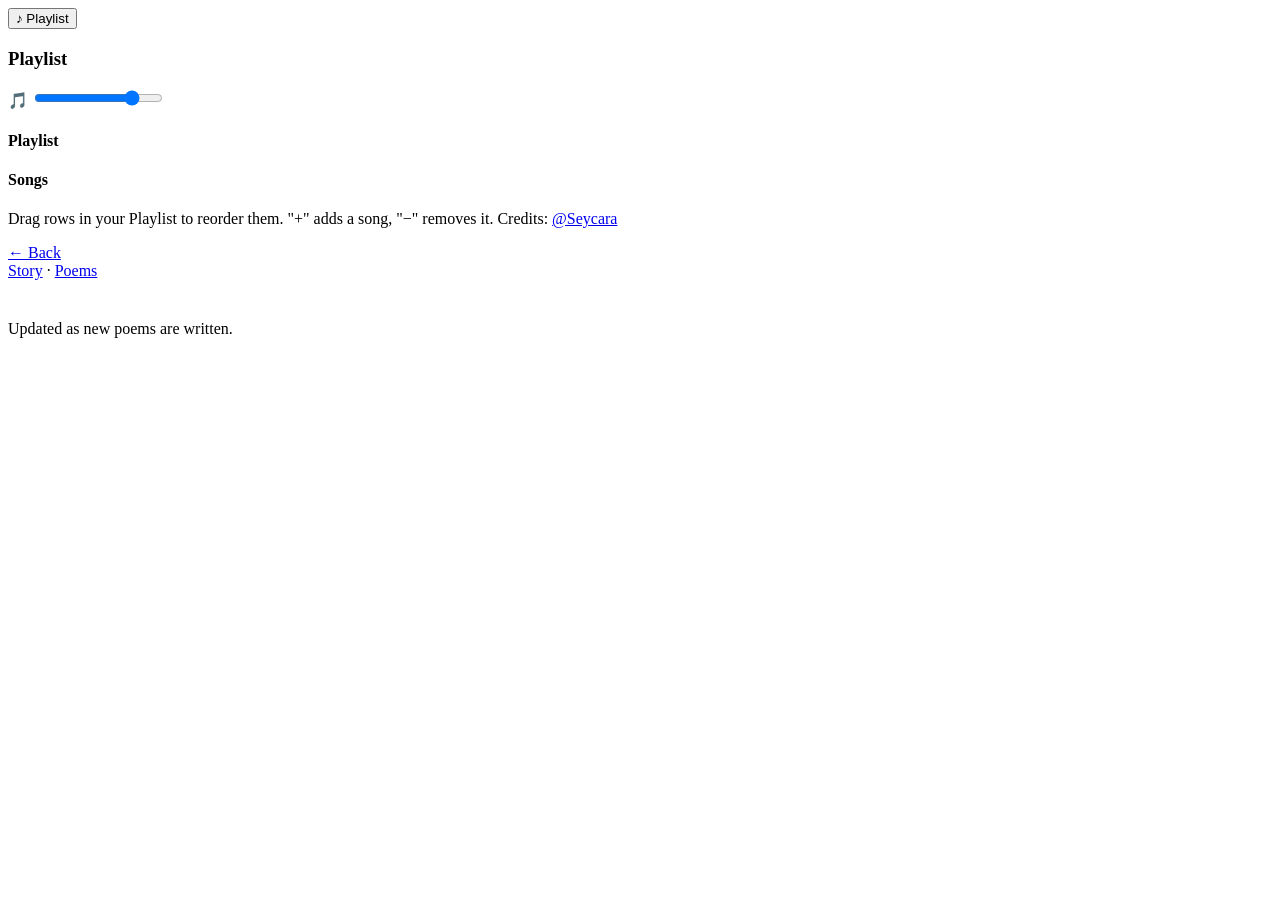
==== poem.html @ 604341bd "Add files via upload" ====
<!DOCTYPE html>
<html lang="en">
<head>
<meta charset="UTF-8">
<meta name="viewport" content="width=device-width, initial-scale=1.0">
<title>Poems</title>
<meta name="theme-color" content="#0b0b0a">

<link rel="icon" type="image/png" href="images/favicon.png">
<link rel="preconnect" href="https://fonts.googleapis.com">
<link rel="preconnect" href="https://fonts.gstatic.com" crossorigin>
<link href="https://fonts.googleapis.com/css2?family=Cormorant+Garamond:ital,wght@0,400;0,600;1,400&family=EB+Garamond:ital,wght@0,400;0,500;1,400&display=swap" rel="stylesheet">

<link rel="stylesheet" href="styles/main.css">
<link rel="stylesheet" href="styles/detail-page.css">
<link rel="stylesheet" href="styles/playlist.css">
</head>
<body>

<button class="playlist-tab" id="playlist-tab">♪ Playlist</button>

<div class="playlist-panel" id="playlist-panel">
  <h3>Playlist</h3>

  <div class="volume-control">
    <span>🎵</span>
    <input type="range" id="volume-slider" min="0" max="1" step="0.01" value="0.8">
  </div>

  <div class="playlist-columns">
    <div class="playlist-column-wrap">
      <h4>Playlist</h4>
      <div class="track-list" id="playlist-column"></div>
    </div>
    <div class="divider"></div>
    <div class="playlist-column-wrap">
      <h4>Songs</h4>
      <div class="track-list" id="songs-column"></div>
    </div>
  </div>

  <p class="playlist-note">Drag rows in your Playlist to reorder them. "+" adds a song, "−" removes it.
Credits: <a href="https://www.youtube.com/@Seycara" target="_blank" rel="noopener">@Seycara</a></p>
</div>

<div class="detail-nav">
  <a href="index.html" class="detail-back">&larr; Back</a>
  <div class="category-switch">
    <a href="index.html#story">Story</a>
    <span>·</span>
    <a href="index.html#poems" class="current">Poems</a>
  </div>
</div>

<main class="detail-main">
  <img id="detail-cover" src="" alt="">
  <span id="detail-category" class="detail-category"></span>
  <h1 id="detail-title" class="detail-title"></h1>
  <span id="detail-date" class="detail-date"></span>
  <p id="detail-body" class="detail-body"></p>
</main>

<footer>
  Updated as new poems are written.
</footer>

<!-- content — needs the poems list to look this one up -->
<script src="scripts/content/poems.js"></script>

<!-- player — same engine as every other page -->
<script src="scripts/player/songs-library.js"></script>
<script src="scripts/player/playlist-store.js"></script>
<script src="scripts/player/player-core.js"></script>
<script src="scripts/player/player-ui.js"></script>

<!-- this page's own rendering -->
<script src="scripts/pages/detail.js"></script>
<script>
  renderDetailPage(poems, "Poem");
</script>

</body>
</html>
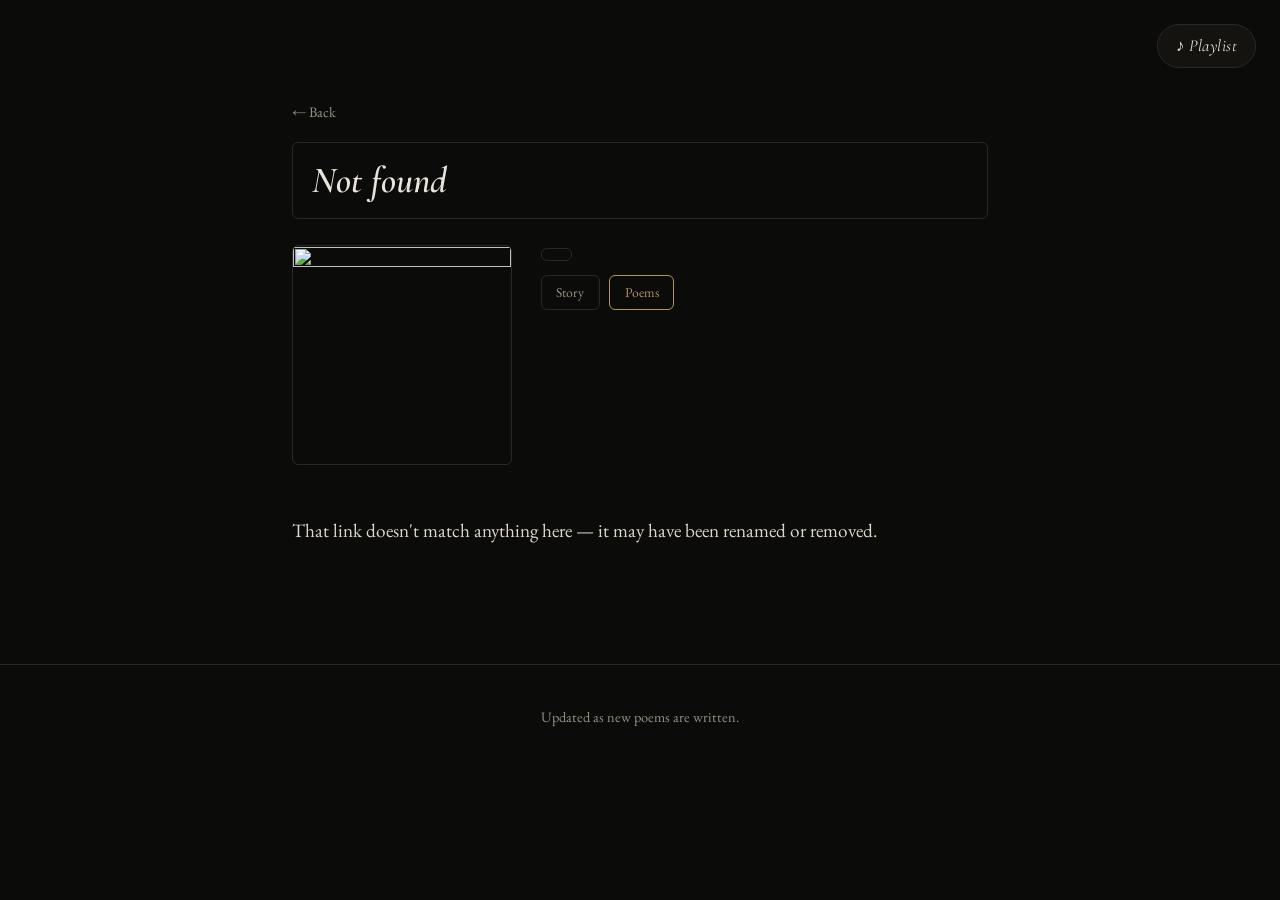
==== commit 2075b544: "prototype" ====
--- a/poem.html
+++ b/poem.html
@@ -39,24 +39,29 @@
     </div>
   </div>
 
-  <p class="playlist-note">Drag rows in your Playlist to reorder them. "+" adds a song, "−" removes it.
+  <p class="playlist-note">"+" adds a song to your Playlist, "−" removes it, drag to reorder.
 Credits: <a href="https://www.youtube.com/@Seycara" target="_blank" rel="noopener">@Seycara</a></p>
 </div>
 
-<div class="detail-nav">
+<main class="detail-main">
   <a href="index.html" class="detail-back">&larr; Back</a>
-  <div class="category-switch">
-    <a href="index.html#story">Story</a>
-    <span>·</span>
-    <a href="index.html#poems" class="current">Poems</a>
+
+  <div class="detail-title-box">
+    <h1 id="detail-title" class="detail-title"></h1>
   </div>
-</div>
 
-<main class="detail-main">
-  <img id="detail-cover" src="" alt="">
-  <span id="detail-category" class="detail-category"></span>
-  <h1 id="detail-title" class="detail-title"></h1>
-  <span id="detail-date" class="detail-date"></span>
+  <div class="detail-header">
+    <img id="detail-cover" class="detail-cover" src="" alt="">
+    <div class="detail-info">
+      <span id="detail-category" class="detail-category-badge"></span>
+      <div class="category-switch">
+        <a href="index.html#story" class="category-switch-link">Story</a>
+        <a href="index.html#poems" class="category-switch-link current">Poems</a>
+      </div>
+      <span id="detail-date" class="detail-date"></span>
+    </div>
+  </div>
+
   <p id="detail-body" class="detail-body"></p>
 </main>
 
@@ -64,16 +69,13 @@
   Updated as new poems are written.
 </footer>
 
-<!-- content — needs the poems list to look this one up -->
 <script src="scripts/content/poems.js"></script>
 
-<!-- player — same engine as every other page -->
 <script src="scripts/player/songs-library.js"></script>
 <script src="scripts/player/playlist-store.js"></script>
 <script src="scripts/player/player-core.js"></script>
 <script src="scripts/player/player-ui.js"></script>
 
-<!-- this page's own rendering -->
 <script src="scripts/pages/detail.js"></script>
 <script>
   renderDetailPage(poems, "Poem");
--- a/styles/main.css
+++ b/styles/main.css
@@ -0,0 +1,107 @@
+/* shared on every page — you don't need to edit this file */
+
+:root{
+  --bg: #0b0b0a;
+  --ink: #e9e4d9;
+  --ink-dim: #97917f;
+  --hair: #2a2822;
+  --brass: #b3925c;
+}
+
+*{ box-sizing: border-box; }
+
+html, body{
+  margin: 0;
+  padding: 0;
+  background: var(--bg);
+  color: var(--ink);
+}
+
+body{
+  font-family: "EB Garamond", Georgia, serif;
+  font-size: 19px;
+  line-height: 1.6;
+}
+
+a{ color: inherit; text-decoration: none; }
+
+::selection{
+  background: var(--brass);
+  color: #0b0b0a;
+}
+
+/* header — site title up top */
+
+header{
+  padding: 4.5rem 2rem 3rem;
+  text-align: center;
+  border-bottom: 1px solid var(--hair);
+}
+
+header h1{
+  font-family: "Cormorant Garamond", serif;
+  font-weight: 600;
+  font-style: italic;
+  font-size: clamp(2.6rem, 6vw, 4.2rem);
+  margin: 0 0 0.4rem;
+  letter-spacing: 0.01em;
+}
+
+header p{
+  margin: 0;
+  color: var(--ink-dim);
+  font-size: 1.05rem;
+  letter-spacing: 0.02em;
+}
+
+/* section heading style, reused everywhere */
+
+h2{
+  font-family: "Cormorant Garamond", serif;
+  font-weight: 600;
+  font-style: italic;
+  font-size: 1.9rem;
+  margin: 0 0 1.8rem;
+  color: var(--ink);
+}
+
+/* small circular icon next to a section heading — used on the
+   home page next to "Story" and "Poems" */
+
+.section-heading{
+  display: flex;
+  align-items: center;
+  gap: 0.8rem;
+  margin-bottom: 1.8rem;
+}
+
+.section-heading h2{
+  margin-bottom: 0;
+}
+
+.section-icon{
+  width: 2.4rem;
+  height: 2.4rem;
+  border-radius: 50%;
+  object-fit: cover;
+  border: 1px solid var(--hair);
+}
+
+.empty-note{
+  color: var(--ink-dim);
+  font-style: italic;
+}
+
+footer{
+  text-align: center;
+  padding: 2.5rem 1rem 3rem;
+  color: var(--ink-dim);
+  font-size: 0.9rem;
+  border-top: 1px solid var(--hair);
+}
+
+@media (prefers-reduced-motion: reduce){
+  *{
+    transition: none !important;
+  }
+}
--- a/styles/detail-page.css
+++ b/styles/detail-page.css
@@ -0,0 +1,120 @@
+/* the standalone poem/story page */
+
+.detail-main{
+  max-width: 760px;
+  margin: 0 auto;
+  padding: 6rem 2rem 6rem;
+}
+
+.detail-back{
+  display: inline-block;
+  color: var(--ink-dim);
+  font-size: 0.9rem;
+  margin-bottom: 1.2rem;
+  transition: color 0.2s ease;
+}
+
+.detail-back:hover{
+  color: var(--brass);
+}
+
+/* title box */
+
+.detail-title-box{
+  border: 1px solid var(--hair);
+  border-radius: 6px;
+  padding: 0.9rem 1.2rem;
+  margin-bottom: 1.6rem;
+}
+
+.detail-title{
+  font-family: "Cormorant Garamond", serif;
+  font-weight: 600;
+  font-style: italic;
+  font-size: clamp(1.6rem, 4vw, 2.3rem);
+  margin: 0;
+  line-height: 1.25;
+}
+
+/* image cover (left) + info column (right) */
+
+.detail-header{
+  display: grid;
+  grid-template-columns: 220px 1fr;
+  gap: 1.8rem;
+  align-items: start;
+  margin-bottom: 3rem;
+}
+
+.detail-cover{
+  width: 100%;
+  aspect-ratio: 1 / 1;
+  object-fit: cover;
+  border: 1px solid var(--hair);
+  border-radius: 6px;
+}
+
+.detail-info{
+  display: flex;
+  flex-direction: column;
+  gap: 0.9rem;
+  padding-top: 0.2rem;
+}
+
+.detail-category-badge{
+  display: inline-block;
+  width: fit-content;
+  border: 1px solid var(--hair);
+  border-radius: 6px;
+  padding: 0.35rem 0.9rem;
+  color: var(--brass);
+  font-size: 0.85rem;
+  letter-spacing: 0.06em;
+  text-transform: uppercase;
+}
+
+.category-switch{
+  display: flex;
+  gap: 0.6rem;
+}
+
+.category-switch-link{
+  border: 1px solid var(--hair);
+  border-radius: 6px;
+  padding: 0.35rem 0.9rem;
+  font-size: 0.85rem;
+  color: var(--ink-dim);
+  transition: color 0.2s ease, border-color 0.2s ease;
+}
+
+.category-switch-link:hover,
+.category-switch-link.current{
+  color: var(--brass);
+  border-color: var(--brass);
+}
+
+.detail-date{
+  color: var(--ink-dim);
+  font-size: 0.9rem;
+}
+
+/* the poem/story text itself */
+
+.detail-body{
+  white-space: pre-line;
+  font-size: 1.2rem;
+  line-height: 1.9;
+  color: #ded8ca;
+}
+
+@media (max-width: 600px){
+  .detail-main{
+    padding: 5.5rem 1.3rem 4rem;
+  }
+  .detail-header{
+    grid-template-columns: 1fr;
+  }
+  .detail-cover{
+    max-width: 220px;
+  }
+}
--- a/styles/playlist.css
+++ b/styles/playlist.css
@@ -0,0 +1,210 @@
+/* the music panel — top-right dropdown, present on every page */
+
+.playlist-tab{
+  position: fixed;
+  top: 1.5rem;
+  right: 1.5rem;
+  z-index: 20;
+  background: #141310;
+  border: 1px solid var(--hair);
+  color: var(--ink);
+  font-family: "Cormorant Garamond", serif;
+  font-style: italic;
+  font-size: 1.05rem;
+  letter-spacing: 0.03em;
+  padding: 0.65rem 1.1rem;
+  border-radius: 999px;
+  cursor: pointer;
+  transition: background 0.2s ease, color 0.2s ease;
+}
+
+.playlist-tab:hover{
+  color: var(--brass);
+  background: #1a1814;
+}
+
+.playlist-panel{
+  position: fixed;
+  top: 4.3rem;
+  right: 1.5rem;
+  width: 420px;
+  max-width: calc(100vw - 2rem);
+  max-height: calc(100vh - 6rem);
+  overflow-y: auto;
+  background: #0e0d0b;
+  border: 1px solid var(--hair);
+  border-radius: 12px;
+  box-shadow: 0 12px 40px rgba(0,0,0,0.5);
+  z-index: 19;
+  padding: 1.6rem;
+  display: flex;
+  flex-direction: column;
+  opacity: 0;
+  transform: translateY(-8px);
+  pointer-events: none;
+  transition: opacity 0.25s ease, transform 0.25s ease;
+}
+
+.playlist-panel.open{
+  opacity: 1;
+  transform: translateY(0);
+  pointer-events: auto;
+}
+
+.playlist-panel h3{
+  font-family: "Cormorant Garamond", serif;
+  font-weight: 600;
+  font-style: italic;
+  font-size: 1.4rem;
+  margin: 0 0 1.2rem;
+  color: var(--ink);
+}
+
+.volume-control{
+  display: flex;
+  align-items: center;
+  gap: 0.6rem;
+  margin-bottom: 1.3rem;
+  color: var(--ink-dim);
+  font-size: 0.85rem;
+}
+
+.volume-control input[type="range"]{
+  flex: 1;
+  accent-color: var(--brass);
+}
+
+.playlist-columns{
+  display: grid;
+  grid-template-columns: 1fr 1px 1fr;
+  gap: 1rem;
+}
+
+.playlist-column-wrap{
+  display: flex;
+  flex-direction: column;
+  min-width: 0;
+}
+
+.playlist-column-wrap h4{
+  font-family: "Cormorant Garamond", serif;
+  font-style: italic;
+  font-weight: 600;
+  font-size: 1.05rem;
+  margin: 0 0 0.6rem;
+  color: var(--ink-dim);
+}
+
+.playlist-columns .divider{
+  background: var(--hair);
+}
+
+.track-list{
+  display: flex;
+  flex-direction: column;
+  gap: 0.15rem;
+}
+
+.track-row{
+  display: flex;
+  align-items: center;
+  gap: 0.4rem;
+  padding: 0.45rem 0.1rem;
+  border-top: 1px solid var(--hair);
+}
+
+.track-list .track-row:last-child{
+  border-bottom: 1px solid var(--hair);
+}
+
+.track-row.playing .track-name{
+  color: var(--brass);
+}
+
+.track-row.dragging{
+  opacity: 0.4;
+}
+
+#playlist-column .track-row{
+  cursor: grab;
+}
+
+.track-play{
+  flex: none;
+  width: 1.7rem;
+  height: 1.7rem;
+  border-radius: 50%;
+  border: 1px solid var(--hair);
+  background: none;
+  color: var(--ink);
+  cursor: pointer;
+  font-size: 0.75rem;
+  display: flex;
+  align-items: center;
+  justify-content: center;
+  transition: border-color 0.2s ease, color 0.2s ease;
+}
+
+.track-play:hover{
+  border-color: var(--brass);
+  color: var(--brass);
+}
+
+.track-name{
+  flex: 1;
+  min-width: 0;
+  font-size: 0.85rem;
+  white-space: nowrap;
+  overflow: hidden;
+  text-overflow: ellipsis;
+}
+
+.track-action{
+  flex: none;
+  width: 1.5rem;
+  height: 1.5rem;
+  border-radius: 50%;
+  border: 1px solid var(--hair);
+  background: none;
+  color: var(--ink-dim);
+  cursor: pointer;
+  font-size: 0.9rem;
+  line-height: 1;
+  display: flex;
+  align-items: center;
+  justify-content: center;
+  transition: border-color 0.2s ease, color 0.2s ease;
+}
+
+.track-action:hover{
+  border-color: var(--brass);
+  color: var(--brass);
+}
+
+.playlist-note{
+  margin-top: 1.2rem;
+  font-size: 0.85rem;
+  color: var(--ink-dim);
+  line-height: 1.5;
+}
+
+.playlist-note a{
+  color: var(--brass);
+  text-decoration: underline;
+}
+
+@media (max-width: 640px){
+  .playlist-panel{
+    right: 1rem;
+    left: 1rem;
+    width: auto;
+  }
+  .playlist-columns{
+    grid-template-columns: 1fr;
+    grid-template-rows: auto 1px auto;
+  }
+  .playlist-columns .divider{
+    height: 1px;
+    width: 100%;
+  }
+}
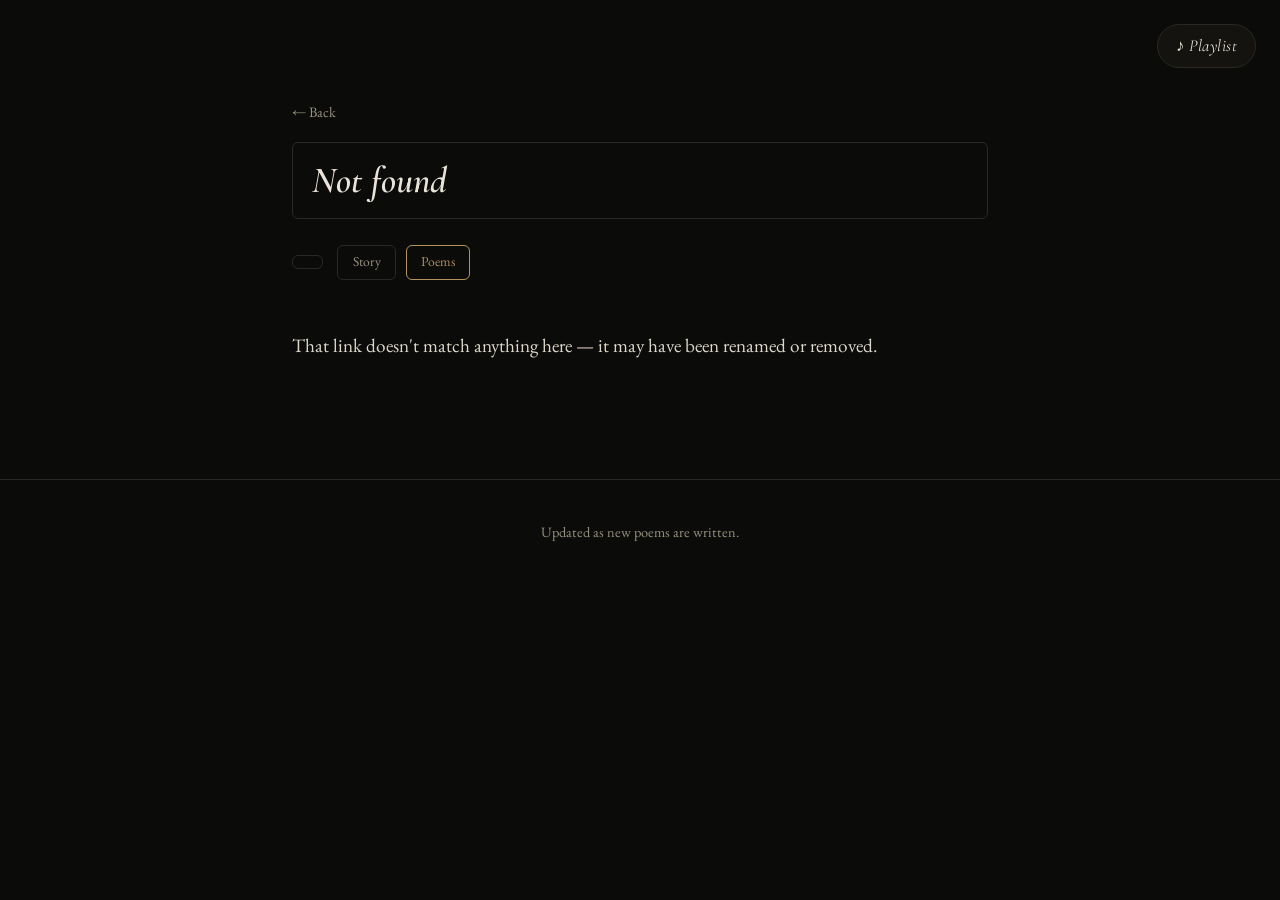
==== commit 93ab0b36: "prototype 2" ====
--- a/poem.html
+++ b/poem.html
@@ -51,15 +51,12 @@
   </div>
 
   <div class="detail-header">
-    <img id="detail-cover" class="detail-cover" src="" alt="">
-    <div class="detail-info">
-      <span id="detail-category" class="detail-category-badge"></span>
-      <div class="category-switch">
-        <a href="index.html#story" class="category-switch-link">Story</a>
-        <a href="index.html#poems" class="category-switch-link current">Poems</a>
-      </div>
-      <span id="detail-date" class="detail-date"></span>
+    <span id="detail-category" class="detail-category-badge"></span>
+    <div class="category-switch">
+      <a href="index.html#story" class="category-switch-link">Story</a>
+      <a href="index.html#poems" class="category-switch-link current">Poems</a>
     </div>
+    <span id="detail-date" class="detail-date"></span>
   </div>
 
   <p id="detail-body" class="detail-body"></p>
--- a/styles/detail-page.css
+++ b/styles/detail-page.css
@@ -36,34 +36,18 @@
   line-height: 1.25;
 }
 
-/* image cover (left) + info column (right) */
+/* category badge + Story/Poems switch + date */
 
 .detail-header{
-  display: grid;
-  grid-template-columns: 220px 1fr;
-  gap: 1.8rem;
-  align-items: start;
+  display: flex;
+  flex-wrap: wrap;
+  align-items: center;
+  gap: 0.9rem;
   margin-bottom: 3rem;
-}
-
-.detail-cover{
-  width: 100%;
-  aspect-ratio: 1 / 1;
-  object-fit: cover;
-  border: 1px solid var(--hair);
-  border-radius: 6px;
-}
-
-.detail-info{
-  display: flex;
-  flex-direction: column;
-  gap: 0.9rem;
-  padding-top: 0.2rem;
 }
 
 .detail-category-badge{
   display: inline-block;
-  width: fit-content;
   border: 1px solid var(--hair);
   border-radius: 6px;
   padding: 0.35rem 0.9rem;
@@ -96,6 +80,7 @@
 .detail-date{
   color: var(--ink-dim);
   font-size: 0.9rem;
+  margin-left: auto;
 }
 
 /* the poem/story text itself */
@@ -111,10 +96,7 @@
   .detail-main{
     padding: 5.5rem 1.3rem 4rem;
   }
-  .detail-header{
-    grid-template-columns: 1fr;
-  }
-  .detail-cover{
-    max-width: 220px;
+  .detail-date{
+    margin-left: 0;
   }
 }
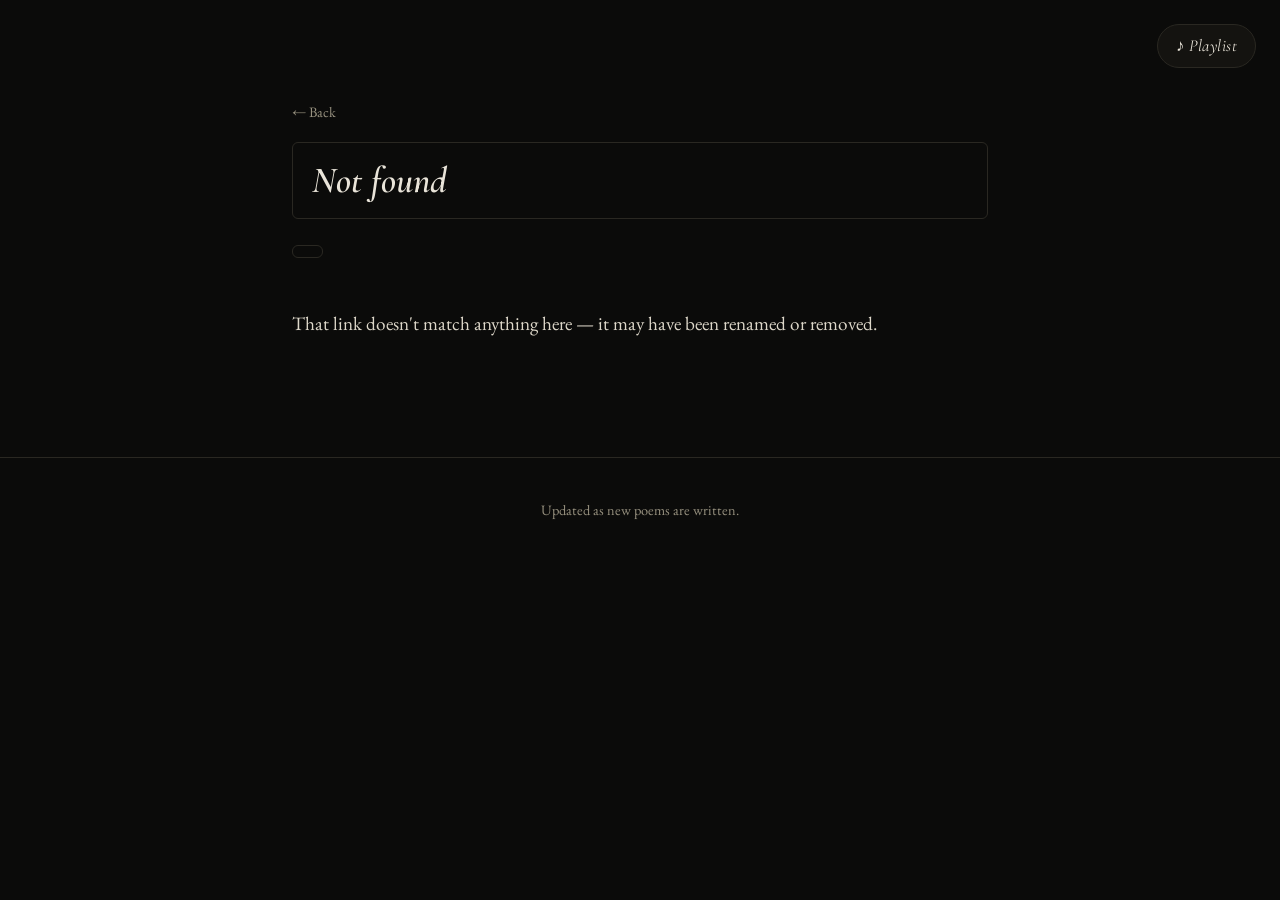
==== commit a53f3637: "prototype 3" ====
--- a/poem.html
+++ b/poem.html
@@ -52,10 +52,6 @@
 
   <div class="detail-header">
     <span id="detail-category" class="detail-category-badge"></span>
-    <div class="category-switch">
-      <a href="index.html#story" class="category-switch-link">Story</a>
-      <a href="index.html#poems" class="category-switch-link current">Poems</a>
-    </div>
     <span id="detail-date" class="detail-date"></span>
   </div>
 
--- a/styles/detail-page.css
+++ b/styles/detail-page.css
@@ -57,26 +57,6 @@
   text-transform: uppercase;
 }
 
-.category-switch{
-  display: flex;
-  gap: 0.6rem;
-}
-
-.category-switch-link{
-  border: 1px solid var(--hair);
-  border-radius: 6px;
-  padding: 0.35rem 0.9rem;
-  font-size: 0.85rem;
-  color: var(--ink-dim);
-  transition: color 0.2s ease, border-color 0.2s ease;
-}
-
-.category-switch-link:hover,
-.category-switch-link.current{
-  color: var(--brass);
-  border-color: var(--brass);
-}
-
 .detail-date{
   color: var(--ink-dim);
   font-size: 0.9rem;
